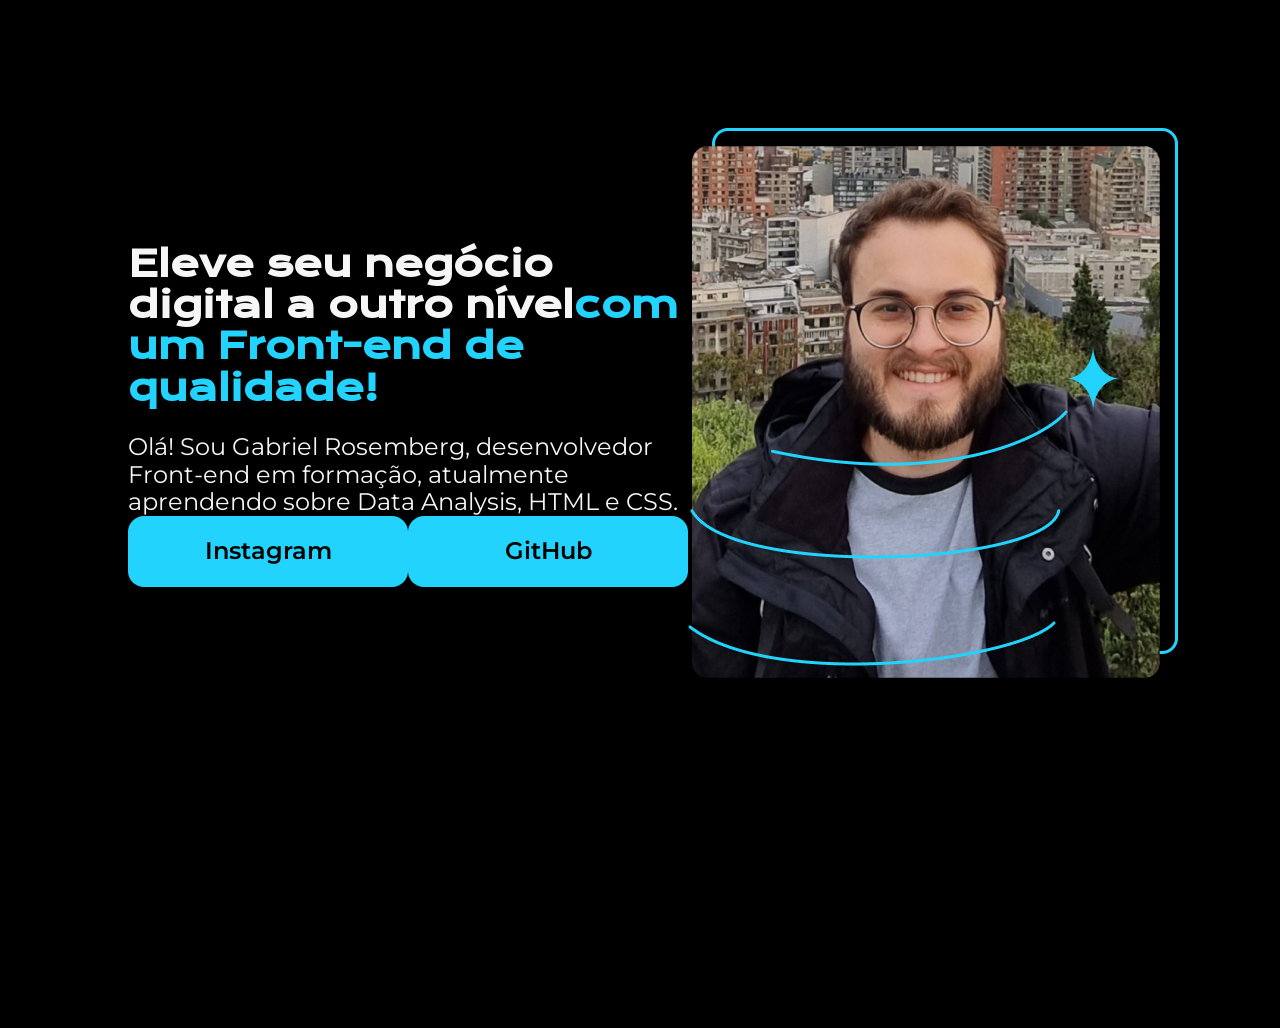
==== Portifolio-HTML-e-CSS/index.html @ 451592af "Commit de projeto de estudos de CSS e HTML" ====
<!DOCTYPE html>
<html lang="pt-br">

<head>
    <meta charset="UTF-8">
    <meta http-equiv="X-UA-Compatible" content="IE=edge">
    <meta name="viewport" content="width=device-width, initial-scale=1.0">
    <title>Portfólio de Gabriel Rosemberg</title>
    <link rel="stylesheet" href="normalize.css" />
    <link rel="stylesheet" href="style.css">
</head>

<body>
    <header></header>
    <main class="apresentacao">
        <section class="apresentacao_conteudo">
            <h1 class="apresentacao_conteudo_titulo">Eleve seu negócio digital a outro nível<strong 
            class="titulo-destaque">com um Front-end de qualidade!
            </strong></h1>
            <p class="apresentacao_conteudo_texto">
                Olá! Sou Gabriel Rosemberg, desenvolvedor Front-end em formação, atualmente aprendendo sobre Data Analysis, HTML e CSS.
            </p>
            <div class="apresentacao_links">
                <a class="apresentacao_links_link" href="https://www.instagram.com/g.rosemberg/">Instagram</a>
                <a class="apresentacao_links_link" href="https://github.com/gabrielrosemberg">GitHub</a>
            </div>
        </section>
        <img src="imagem.png" alt="Foto de Gabriel Rosemberg">
    </main>
    <footer></footer>
</body>

</html>
---- Portifolio-HTML-e-CSS/style.css ----
@import url('https://fonts.googleapis.com/css2?family=Krona+One&family=Montserrat:wght@400;600&display=swap');

*{
    margin: 0;
    padding: 0;
}

body{
    height: 100vh;
    box-sizing: border-box;
    background-color: #000000;
    color: #F6F6F6;
}

.titulo-destaque{
    color: #22D4FD;
}

.apresentacao{
    margin: 10%;
    display: flex;
    align-items: center;
    justify-content: space-between;
}
.apresentacao_conteudo{
    width: 615px;
}

.apresentacao_conteudo_titulo{
    font-size: 36px;
    font-family: 'Krona One', sans-serif;
}

.apresentacao_conteudo_texto{
    font-size: 24px;
    font-family: 'Montserrat', sans-serif;
}

.apresentacao_links{
    display: flex;
    justify-content: space-between;
}

.apresentacao_links_link{
    background-color: #22D4FD;
    width: 280px;
    text-align: center;
    border-radius: 16px;
    font-size: 24px;
    font-weight: 600;
    padding: 21.5px 0;
    text-decoration: none;
    color: #000000;
    font-family: 'Montserrat', sans-serif;
}
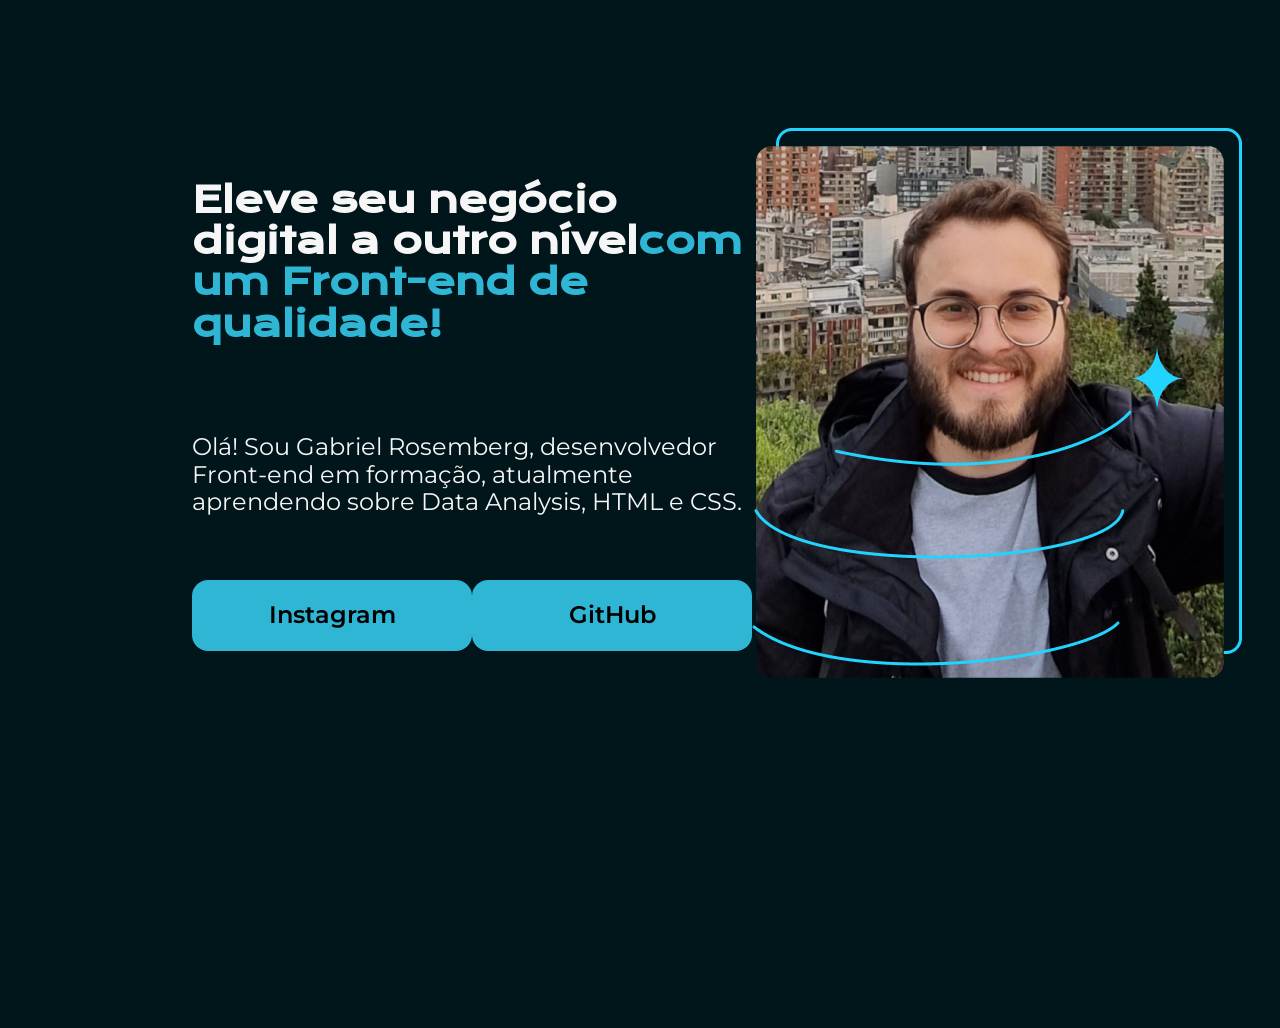
==== commit 8c0f6c94: "Ajustes de formatação" ====
--- a/Portifolio-HTML-e-CSS/index.html
+++ b/Portifolio-HTML-e-CSS/index.html
@@ -21,8 +21,8 @@
                 Olá! Sou Gabriel Rosemberg, desenvolvedor Front-end em formação, atualmente aprendendo sobre Data Analysis, HTML e CSS.
             </p>
             <div class="apresentacao_links">
-                <a class="apresentacao_links_link" href="https://www.instagram.com/g.rosemberg/">Instagram</a>
-                <a class="apresentacao_links_link" href="https://github.com/gabrielrosemberg">GitHub</a>
+                <a class="apresentacao_links_link" href="https://www.instagram.com/g.rosemberg/" target="_blank">Instagram</a>
+                <a class="apresentacao_links_link" href="https://github.com/gabrielrosemberg" target="_blank">GitHub</a>
             </div>
         </section>
         <img src="imagem.png" alt="Foto de Gabriel Rosemberg">
--- a/Portifolio-HTML-e-CSS/style.css
+++ b/Portifolio-HTML-e-CSS/style.css
@@ -1,29 +1,27 @@
 @import url('https://fonts.googleapis.com/css2?family=Krona+One&family=Montserrat:wght@400;600&display=swap');
-
-*{
-    margin: 0;
-    padding: 0;
-}
 
 body{
     height: 100vh;
     box-sizing: border-box;
-    background-color: #000000;
+    background-color: #00161B;
     color: #F6F6F6;
 }
 
 .titulo-destaque{
-    color: #22D4FD;
+    color: #2FB6D5;
 }
 
 .apresentacao{
-    margin: 10%;
+    margin: 10% 15%;
     display: flex;
     align-items: center;
     justify-content: space-between;
 }
 .apresentacao_conteudo{
     width: 615px;
+    display: flex;
+    flex-direction: column;
+    gap: 40px;
 }
 
 .apresentacao_conteudo_titulo{
@@ -42,7 +40,7 @@
 }
 
 .apresentacao_links_link{
-    background-color: #22D4FD;
+    background-color: #2FB6D5;
     width: 280px;
     text-align: center;
     border-radius: 16px;
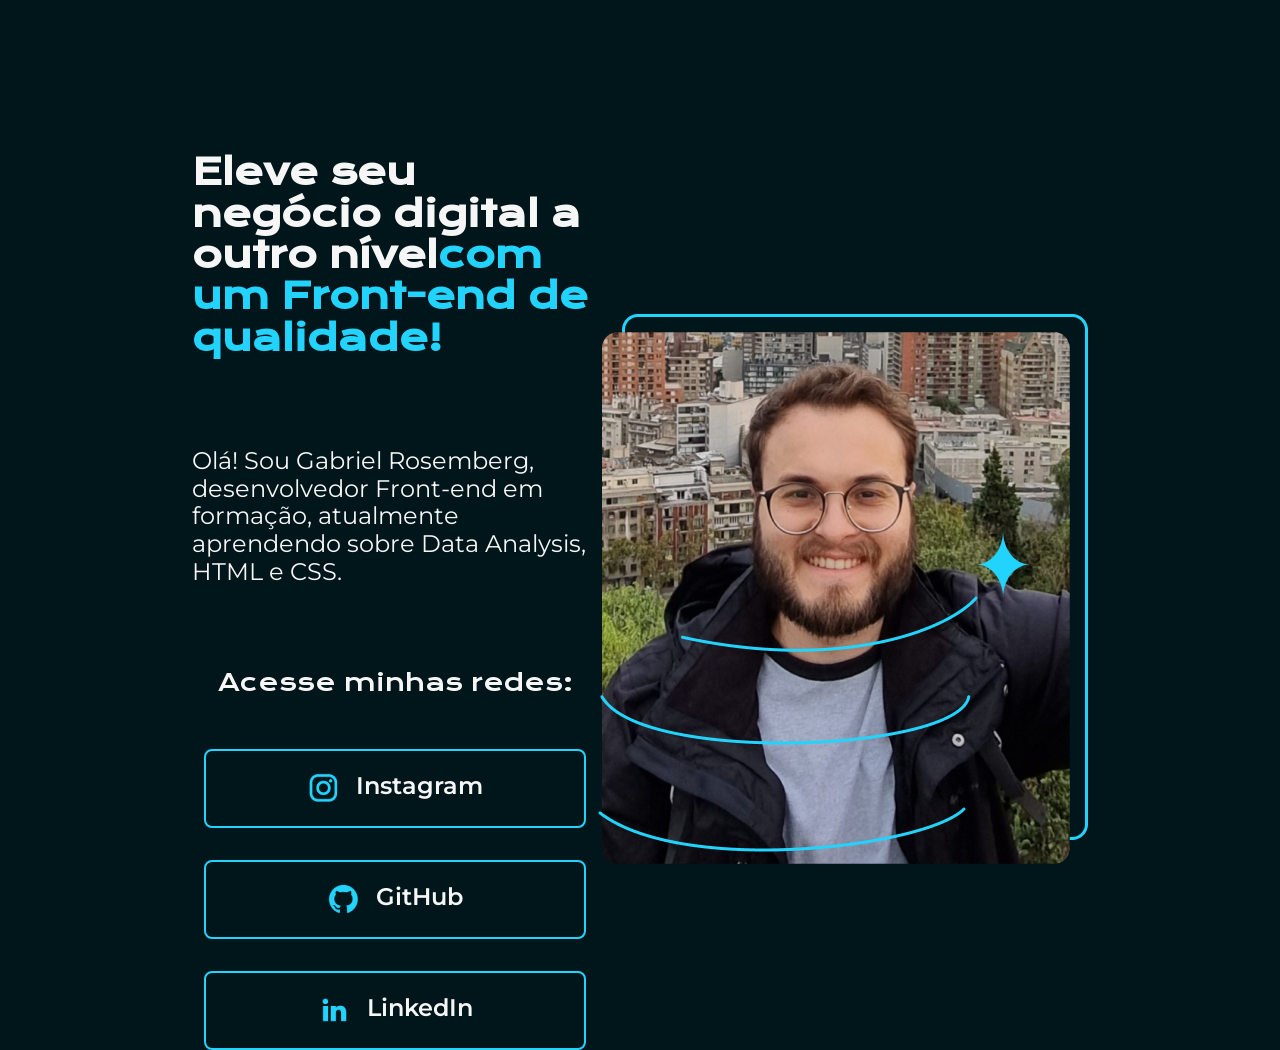
==== commit de28b268: "Aprimoramento de links e ícones" ====
--- a/Portifolio-HTML-e-CSS/index.html
+++ b/Portifolio-HTML-e-CSS/index.html
@@ -21,11 +21,22 @@
                 Olá! Sou Gabriel Rosemberg, desenvolvedor Front-end em formação, atualmente aprendendo sobre Data Analysis, HTML e CSS.
             </p>
             <div class="apresentacao_links">
-                <a class="apresentacao_links_link" href="https://www.instagram.com/g.rosemberg/" target="_blank">Instagram</a>
-                <a class="apresentacao_links_link" href="https://github.com/gabrielrosemberg" target="_blank">GitHub</a>
+                <h2 class="apresentacao_links_subtitulo">Acesse minhas redes:</h2>
+                <a class="apresentacao_links_link" href="https://www.instagram.com/g.rosemberg/" target="_blank">
+                    <img src="./assets/instagram.png">
+                    Instagram
+                </a>
+                <a class="apresentacao_links_link" href="https://github.com/gabrielrosemberg" target="_blank">
+                    <img src="assets/github.png">
+                    GitHub
+                </a>
+                <a class="apresentacao_links_link" href="www.linkedin.com/in/gabriel--rosemberg" target="_blank">
+                    <img src="assets/linkedin.png">
+                    LinkedIn
+                </a>
             </div>
         </section>
-        <img src="imagem.png" alt="Foto de Gabriel Rosemberg">
+        <img src="./assets/imagem.png" alt="Foto de Gabriel Rosemberg">
     </main>
     <footer></footer>
 </body>
--- a/Portifolio-HTML-e-CSS/style.css
+++ b/Portifolio-HTML-e-CSS/style.css
@@ -8,7 +8,7 @@
 }
 
 .titulo-destaque{
-    color: #2FB6D5;
+    color: #22D4FD;
 }
 
 .apresentacao{
@@ -36,18 +36,35 @@
 
 .apresentacao_links{
     display: flex;
+    flex-direction: column;
+    align-items: center;
     justify-content: space-between;
+    gap: 32px;
+}
+
+.apresentacao_links_subtitulo {
+    font-family: 'Krona One', sans-serif;
+    font-weight: 400;
+    font-size: 24px;
 }
 
 .apresentacao_links_link{
-    background-color: #2FB6D5;
-    width: 280px;
+    /* background-color: #22D4FD; */
+    display: flex;
+    justify-content: center;
+    gap: 16px;
+    border: 2px solid #22D4FD;
+    width: 378px;
     text-align: center;
-    border-radius: 16px;
+    border-radius: 8px;
     font-size: 24px;
     font-weight: 600;
     padding: 21.5px 0;
     text-decoration: none;
-    color: #000000;
+    color: #F6F6F6;
     font-family: 'Montserrat', sans-serif;
+}
+
+.apresentacao_links_link:hover{
+    background-color: #272727;
 }
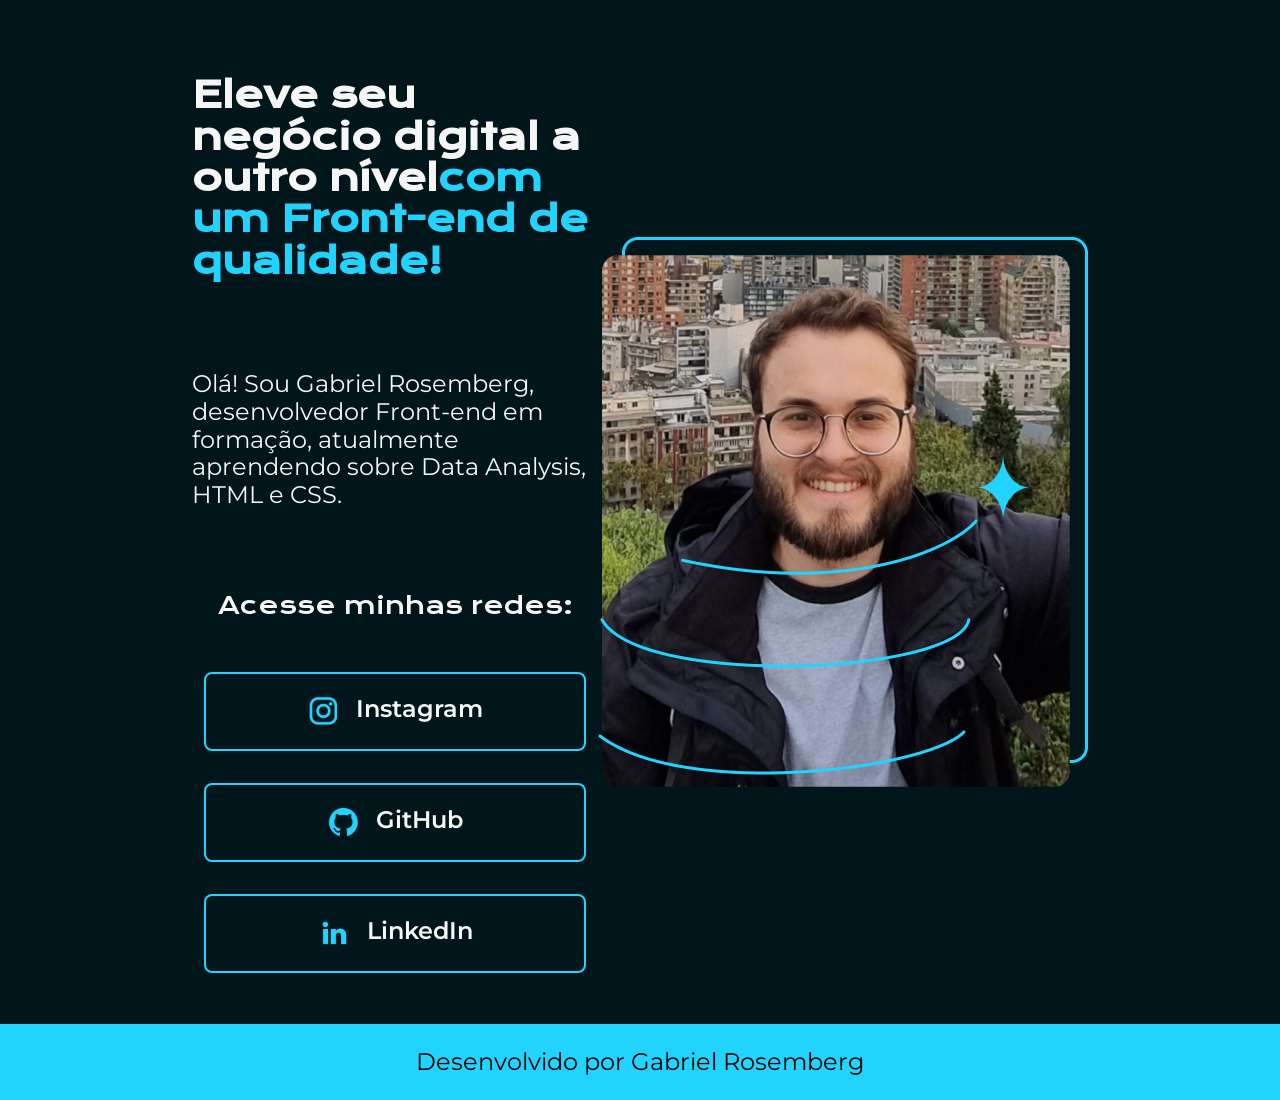
==== commit bba0eb5b: "inclusão de footer" ====
--- a/Portifolio-HTML-e-CSS/index.html
+++ b/Portifolio-HTML-e-CSS/index.html
@@ -38,7 +38,9 @@
         </section>
         <img src="./assets/imagem.png" alt="Foto de Gabriel Rosemberg">
     </main>
-    <footer></footer>
+    <footer class="rodape">
+        Desenvolvido por Gabriel Rosemberg
+    </footer>
 </body>
 
 </html>
--- a/Portifolio-HTML-e-CSS/style.css
+++ b/Portifolio-HTML-e-CSS/style.css
@@ -12,7 +12,7 @@
 }
 
 .apresentacao{
-    margin: 10% 15%;
+    margin: 4% 15%;
     display: flex;
     align-items: center;
     justify-content: space-between;
@@ -42,7 +42,7 @@
     gap: 32px;
 }
 
-.apresentacao_links_subtitulo {
+.apresentacao_links_subtitulo{
     font-family: 'Krona One', sans-serif;
     font-weight: 400;
     font-size: 24px;
@@ -67,4 +67,14 @@
 
 .apresentacao_links_link:hover{
     background-color: #272727;
+}
+
+.rodape{
+    padding: 24px;
+    text-align: center;
+    color: black;
+    background-color: #22D4FD;
+    font-family: 'Montserrat', sans-serif;
+    font-size: 24px;
+    font-weight: 400;
 }
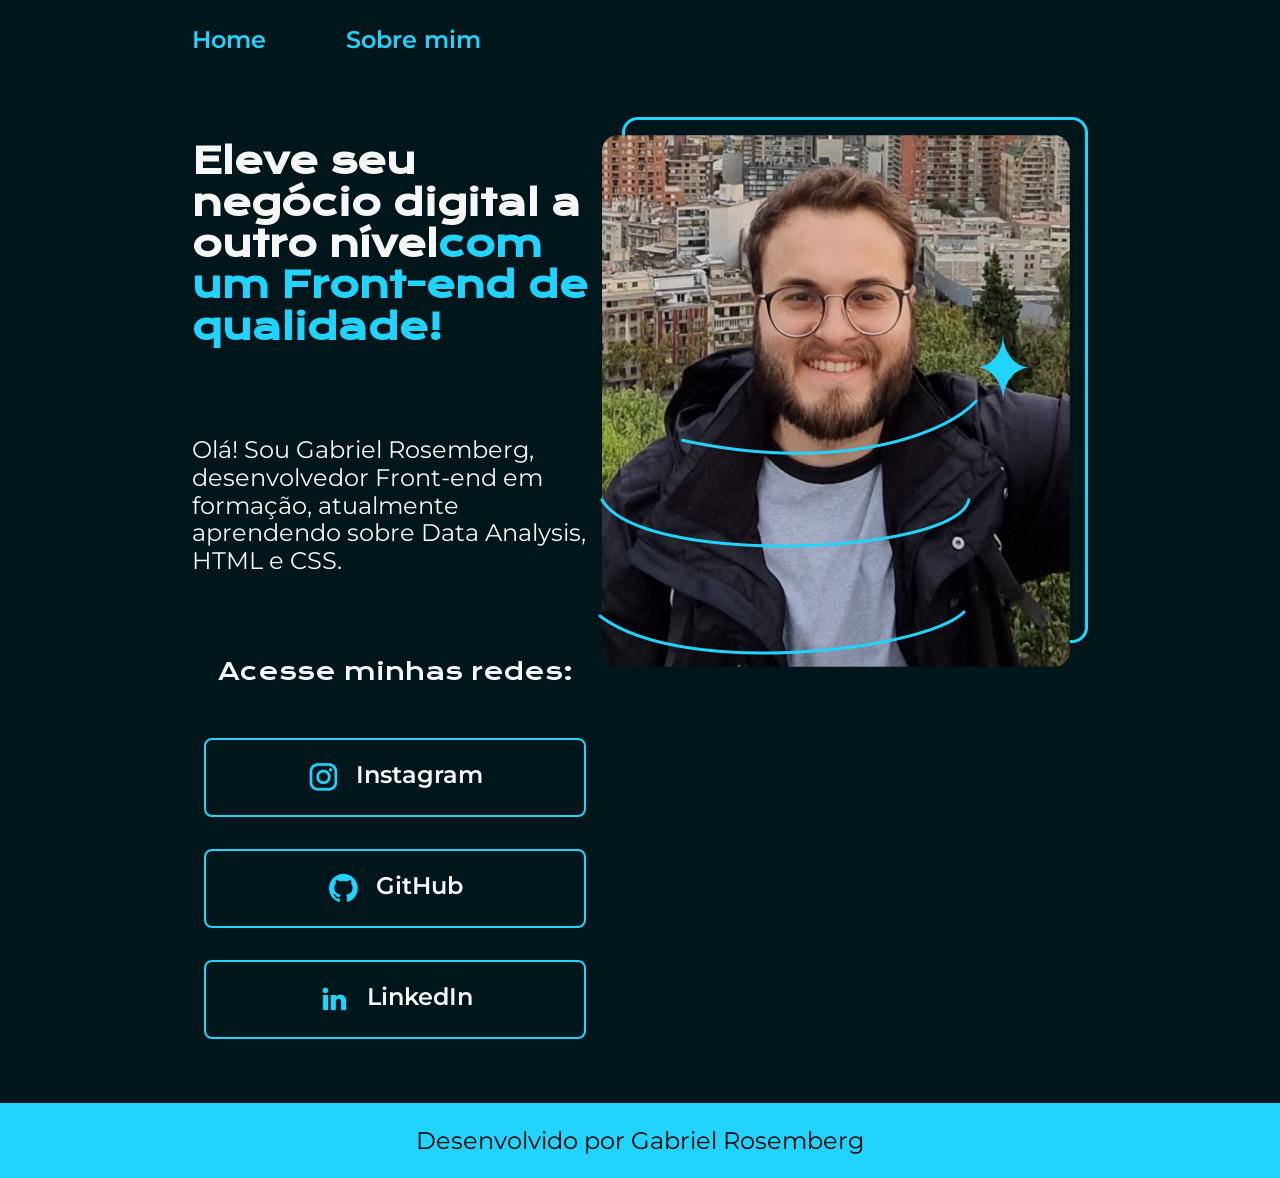
==== commit 4030027e: "Adição de aba de navegação" ====
--- a/Portifolio-HTML-e-CSS/index.html
+++ b/Portifolio-HTML-e-CSS/index.html
@@ -7,11 +7,16 @@
     <meta name="viewport" content="width=device-width, initial-scale=1.0">
     <title>Portfólio de Gabriel Rosemberg</title>
     <link rel="stylesheet" href="normalize.css" />
-    <link rel="stylesheet" href="style.css">
+    <link rel="stylesheet" href="./styles/style.css">
 </head>
 
 <body>
-    <header></header>
+    <header class="cabecalho">
+        <nav class="cabecalho_menu">
+            <a class="cabecalho_menu_link" href="index.html">Home</a>
+            <a class="cabecalho_menu_link" href="about.html">Sobre mim</a>
+        </nav>
+    </header>
     <main class="apresentacao">
         <section class="apresentacao_conteudo">
             <h1 class="apresentacao_conteudo_titulo">Eleve seu negócio digital a outro nível<strong 
--- a/Portifolio-HTML-e-CSS/styles/style.css
+++ b/Portifolio-HTML-e-CSS/styles/style.css
@@ -0,0 +1,117 @@
+@import url('https://fonts.googleapis.com/css2?family=Krona+One&family=Montserrat:wght@400;600&display=swap');
+
+:root{
+    --cor-primaria: #00161B;
+    --cor-secundaria: #22D4FD;
+    --cor-texto: #F6F6F6;
+    --cor-hover-link: #272727;
+
+    --fonte-primaria: 'Krona One', sans-serif;
+    --fonte-secundaria: 'Montserrat', sans-serif;
+}
+
+body{
+    box-sizing: border-box;
+    background-color: var(--cor-primaria);
+    color: var(--cor-texto);
+}
+
+.cabecalho{
+    padding: 2% 0% 0% 15%;
+}
+
+.cabecalho_menu{
+    display: flex;
+    gap: 80px;
+}
+
+.cabecalho_menu_link{
+    font-family: var(--fonte-secundaria);
+    font-size: 24px;
+    font-weight: 600;
+    color: var(--cor-secundaria);
+    text-decoration: none;
+}
+
+.apresentacao{
+    margin: 5% 15%;
+    display: flex;
+    align-items: flex-start;
+    justify-content: space-between;
+}
+.apresentacao_conteudo{
+    width: 615px;
+    display: flex;
+    flex-direction: column;
+    align-self: center;
+    gap: 40px;
+}
+
+.apresentacao_conteudo_titulo{
+    font-size: 36px;
+    font-family: var(--fonte-primaria);
+}
+
+.apresentacao_conteudo_subtitulo{
+    font-size: 24px;
+    font-family: var(--fonte-primaria);
+}
+
+.titulo-destaque{
+    color: var(--cor-secundaria);
+}
+
+ul li::marker{
+    content: '➤ ';
+    font-size: 24px;
+    color: var(--cor-secundaria);
+}
+
+.apresentacao_conteudo_texto{
+    font-size: 24px;
+    font-family: var(--fonte-secundaria);
+}
+
+.apresentacao_links{
+    display: flex;
+    flex-direction: column;
+    align-items: center;
+    justify-content: space-between;
+    gap: 32px;
+}
+
+.apresentacao_links_subtitulo{
+    font-family: var(--fonte-primaria);
+    font-weight: 400;
+    font-size: 24px;
+}
+
+.apresentacao_links_link{
+    display: flex;
+    justify-content: center;
+    gap: 16px;
+    border: 2px solid var(--cor-secundaria);
+    width: 378px;
+    text-align: center;
+    border-radius: 8px;
+    font-size: 24px;
+    font-weight: 600;
+    padding: 21.5px 0;
+    text-decoration: none;
+    color: var(--cor-texto);
+    font-family: var(--fonte-secundaria);
+}
+
+.apresentacao_links_link:hover{
+    background-color: var(--cor-hover-link);
+}
+
+.rodape{
+    padding: 24px;
+    text-align: center;
+    color: black;
+    background-color: var(--cor-secundaria);
+    font-family: var(--fonte-secundaria);
+    font-size: 24px;
+    font-weight: 400;
+}
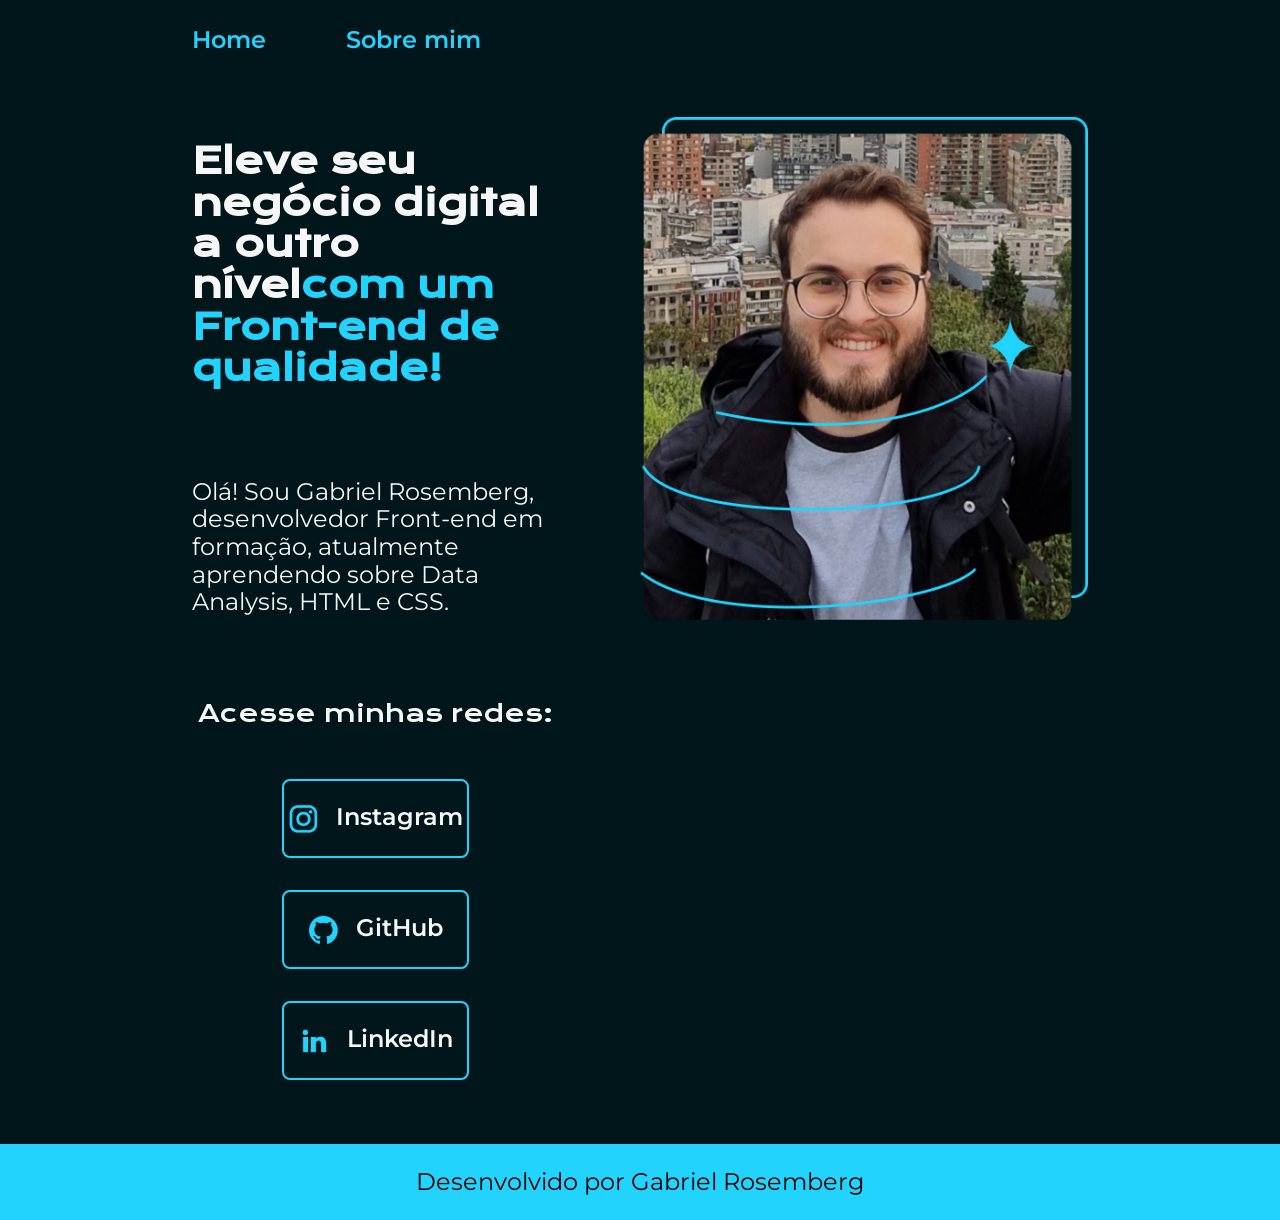
==== commit 5cc49c21: "Aplicando Responsividade" ====
--- a/Portifolio-HTML-e-CSS/index.html
+++ b/Portifolio-HTML-e-CSS/index.html
@@ -27,21 +27,21 @@
             </p>
             <div class="apresentacao_links">
                 <h2 class="apresentacao_links_subtitulo">Acesse minhas redes:</h2>
-                <a class="apresentacao_links_link" href="https://www.instagram.com/g.rosemberg/" target="_blank">
+                <a class="apresentacao_links_navegacao" href="https://www.instagram.com/g.rosemberg/" target="_blank">
                     <img src="./assets/instagram.png">
                     Instagram
                 </a>
-                <a class="apresentacao_links_link" href="https://github.com/gabrielrosemberg" target="_blank">
+                <a class="apresentacao_links_navegacao" href="https://github.com/gabrielrosemberg" target="_blank">
                     <img src="assets/github.png">
                     GitHub
                 </a>
-                <a class="apresentacao_links_link" href="www.linkedin.com/in/gabriel--rosemberg" target="_blank">
+                <a class="apresentacao_links_navegacao" href="www.linkedin.com/in/gabriel--rosemberg" target="_blank">
                     <img src="assets/linkedin.png">
                     LinkedIn
                 </a>
             </div>
         </section>
-        <img src="./assets/imagem.png" alt="Foto de Gabriel Rosemberg">
+        <img class="apresentacao_imagem" src="./assets/imagem.png" alt="Foto de Gabriel Rosemberg">
     </main>
     <footer class="rodape">
         Desenvolvido por Gabriel Rosemberg
--- a/Portifolio-HTML-e-CSS/styles/style.css
+++ b/Portifolio-HTML-e-CSS/styles/style.css
@@ -27,7 +27,7 @@
 
 .cabecalho_menu_link{
     font-family: var(--fonte-secundaria);
-    font-size: 24px;
+    font-size: 1.5rem;
     font-weight: 600;
     color: var(--cor-secundaria);
     text-decoration: none;
@@ -38,9 +38,10 @@
     display: flex;
     align-items: flex-start;
     justify-content: space-between;
+    gap: 82px;
 }
 .apresentacao_conteudo{
-    width: 615px;
+    width: 50%;
     display: flex;
     flex-direction: column;
     align-self: center;
@@ -48,12 +49,12 @@
 }
 
 .apresentacao_conteudo_titulo{
-    font-size: 36px;
+    font-size: 2.25rem;
     font-family: var(--fonte-primaria);
 }
 
 .apresentacao_conteudo_subtitulo{
-    font-size: 24px;
+    font-size: 1.5rem;
     font-family: var(--fonte-primaria);
 }
 
@@ -63,12 +64,12 @@
 
 ul li::marker{
     content: '➤ ';
-    font-size: 24px;
+    font-size: 1.5rem;
     color: var(--cor-secundaria);
 }
 
 .apresentacao_conteudo_texto{
-    font-size: 24px;
+    font-size: 1.5rem;
     font-family: var(--fonte-secundaria);
 }
 
@@ -83,18 +84,18 @@
 .apresentacao_links_subtitulo{
     font-family: var(--fonte-primaria);
     font-weight: 400;
-    font-size: 24px;
+    font-size: 1.5rem;
 }
 
-.apresentacao_links_link{
+.apresentacao_links_navegacao{
     display: flex;
     justify-content: center;
     gap: 16px;
     border: 2px solid var(--cor-secundaria);
-    width: 378px;
+    width: 50%;
     text-align: center;
     border-radius: 8px;
-    font-size: 24px;
+    font-size: 1.5rem;
     font-weight: 600;
     padding: 21.5px 0;
     text-decoration: none;
@@ -106,12 +107,37 @@
     background-color: var(--cor-hover-link);
 }
 
+.apresentacao_imagem{
+    width: 50%;
+}
+
 .rodape{
     padding: 24px;
     text-align: center;
     color: black;
     background-color: var(--cor-secundaria);
     font-family: var(--fonte-secundaria);
-    font-size: 24px;
+    font-size: 1.5rem;
     font-weight: 400;
+}
+
+@media (max-width: 1200px) {
+    .cabecalho {
+        padding: 8%;
+    }
+
+    .cabecalho_menu {
+        justify-content: center;
+    }
+
+    .apresentacao {
+        flex-direction: column-reverse;
+        align-items: center;
+        margin: 0%;
+        padding: 5%;
+    }
+
+    .apresentacao_conteudo {
+        width: auto;
+    }
 }
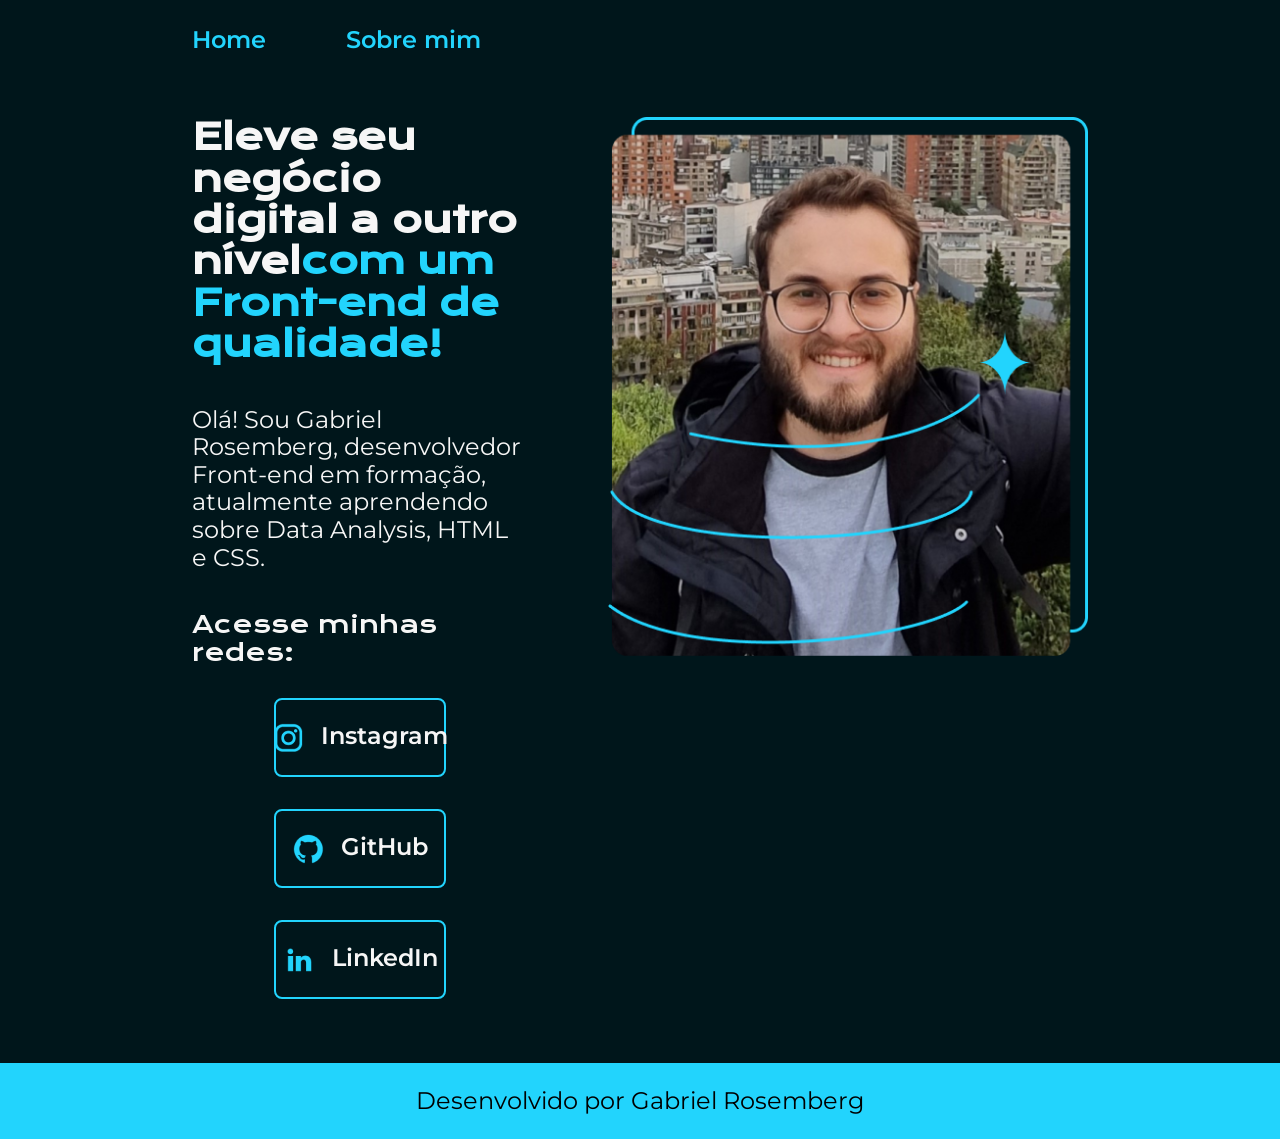
==== commit 6e982b6c: "Ajuste de formatação" ====
--- a/Portifolio-HTML-e-CSS/index.html
+++ b/Portifolio-HTML-e-CSS/index.html
@@ -10,7 +10,7 @@
     <link rel="stylesheet" href="./styles/style.css">
 </head>
 
-<body>
+<body id="home">
     <header class="cabecalho">
         <nav class="cabecalho_menu">
             <a class="cabecalho_menu_link" href="index.html">Home</a>
--- a/Portifolio-HTML-e-CSS/styles/style.css
+++ b/Portifolio-HTML-e-CSS/styles/style.css
@@ -1,6 +1,6 @@
 @import url('https://fonts.googleapis.com/css2?family=Krona+One&family=Montserrat:wght@400;600&display=swap');
 
-:root{
+:root {
     --cor-primaria: #00161B;
     --cor-secundaria: #22D4FD;
     --cor-texto: #F6F6F6;
@@ -10,22 +10,22 @@
     --fonte-secundaria: 'Montserrat', sans-serif;
 }
 
-body{
+body {
     box-sizing: border-box;
     background-color: var(--cor-primaria);
     color: var(--cor-texto);
 }
 
-.cabecalho{
+.cabecalho {
     padding: 2% 0% 0% 15%;
 }
 
-.cabecalho_menu{
+.cabecalho_menu {
     display: flex;
     gap: 80px;
 }
 
-.cabecalho_menu_link{
+.cabecalho_menu_link {
     font-family: var(--fonte-secundaria);
     font-size: 1.5rem;
     font-weight: 600;
@@ -33,14 +33,15 @@
     text-decoration: none;
 }
 
-.apresentacao{
+.apresentacao {
     margin: 5% 15%;
     display: flex;
     align-items: flex-start;
     justify-content: space-between;
-    gap: 82px;
+    gap: 5rem;
 }
-.apresentacao_conteudo{
+
+.apresentacao_conteudo {
     width: 50%;
     display: flex;
     flex-direction: column;
@@ -48,32 +49,36 @@
     gap: 40px;
 }
 
-.apresentacao_conteudo_titulo{
+#home .apresentacao_conteudo * {
+    margin: 0px;
+}
+
+.apresentacao_conteudo_titulo {
     font-size: 2.25rem;
     font-family: var(--fonte-primaria);
 }
 
-.apresentacao_conteudo_subtitulo{
+.apresentacao_conteudo_subtitulo {
     font-size: 1.5rem;
     font-family: var(--fonte-primaria);
 }
 
-.titulo-destaque{
+.titulo-destaque {
     color: var(--cor-secundaria);
 }
 
-ul li::marker{
+ul li::marker {
     content: '➤ ';
     font-size: 1.5rem;
     color: var(--cor-secundaria);
 }
 
-.apresentacao_conteudo_texto{
+.apresentacao_conteudo_texto {
     font-size: 1.5rem;
     font-family: var(--fonte-secundaria);
 }
 
-.apresentacao_links{
+.apresentacao_links {
     display: flex;
     flex-direction: column;
     align-items: center;
@@ -81,13 +86,13 @@
     gap: 32px;
 }
 
-.apresentacao_links_subtitulo{
+.apresentacao_links_subtitulo {
     font-family: var(--fonte-primaria);
     font-weight: 400;
     font-size: 1.5rem;
 }
 
-.apresentacao_links_navegacao{
+.apresentacao_links_navegacao {
     display: flex;
     justify-content: center;
     gap: 16px;
@@ -103,15 +108,15 @@
     font-family: var(--fonte-secundaria);
 }
 
-.apresentacao_links_link:hover{
+.apresentacao_links_navegacao:hover {
     background-color: var(--cor-hover-link);
 }
 
-.apresentacao_imagem{
-    width: 50%;
+.apresentacao_imagem {
+    width: 30rem;
 }
 
-.rodape{
+.rodape {
     padding: 24px;
     text-align: center;
     color: black;
